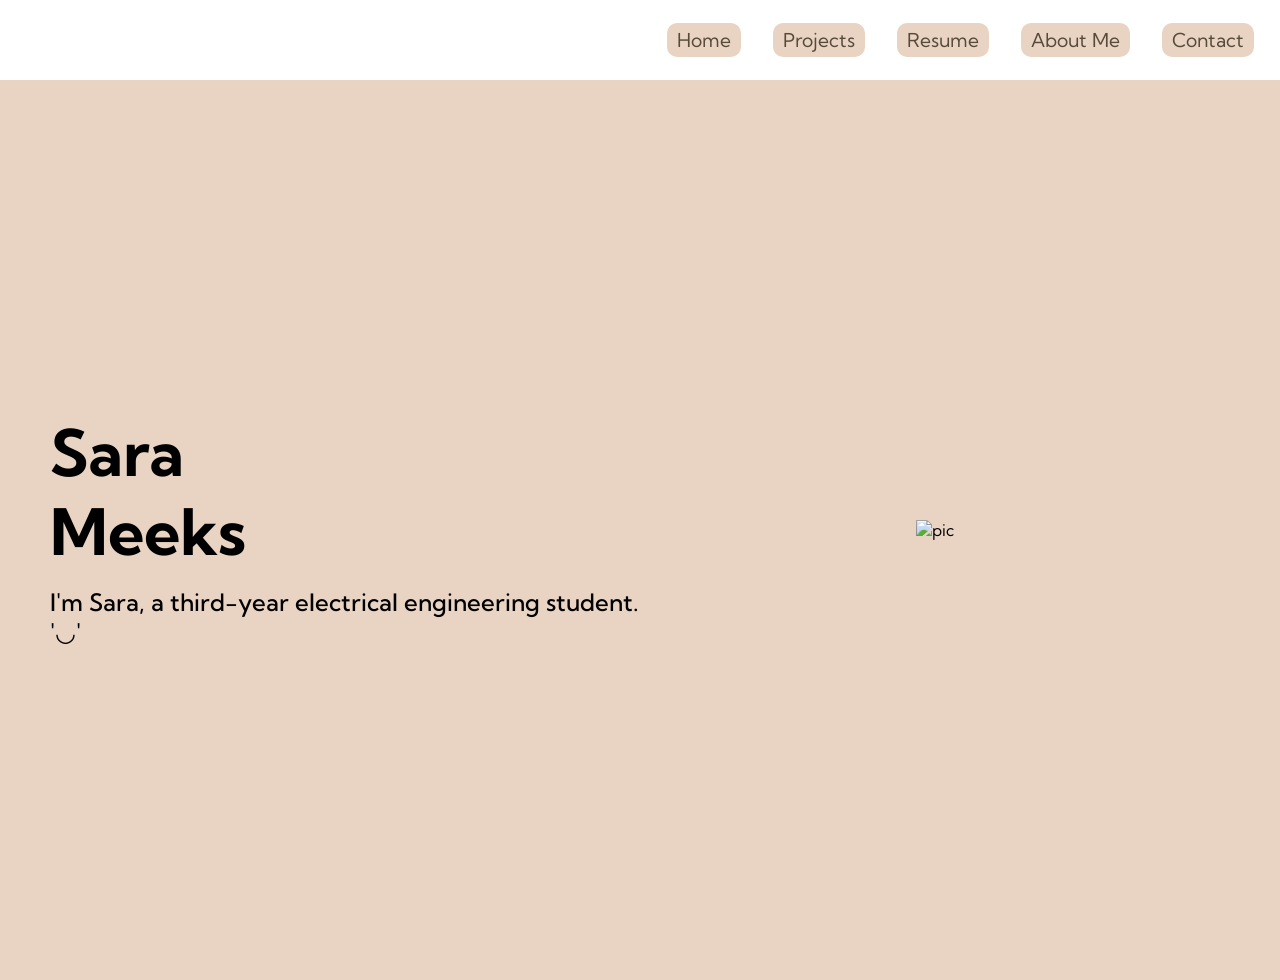
==== index.html @ 7fd4ca71 "Add files via upload" ====
<!DOCTYPE html>
<html lang="en">
<head>
    <meta charset="UTF-8">
    <meta name="viewport" content="width=device-width, initial-scale=1.0">
    <title>Sara's Website</title>
    <link rel="stylesheet" href="Home.css">
    <link rel="preconnect" href="https://fonts.googleapis.com">
<link rel="preconnect" href="https://fonts.gstatic.com" crossorigin>
<link href="https://fonts.googleapis.com/css2?family=Kumbh+Sans:wght,YOPQ@100..900,300&display=swap" rel="stylesheet">
</head>

<!-- This is my navigation bar -->

<body>
    <nav class="navbar">
        <div class="navbar__container">
            <div class="navbar__toggle" id="mobile-menu">
                <span class="bar"></span>
                <span class="bar"></span>
                <span class="bar"></span>
            </div>
            <ul class="navbar__menu">
                <li class="navbar__btn">
                    <a href="/" class="button">
                        Home
                    </a>
                </li>
                <li class="navbar__btn">
                    <a href="/Projects.html" class="button">
                        Projects
                    </a>
                </li>
                <li class="navbar__btn">
                    <a href="/Resume.html" class="button">
                        Resume
                    </a>
                </li>
                <li class="navbar__btn">
                    <a href="/AboutMe.html" class="button">
                        About Me
                    </a>
                </li>
                 <li class="navbar__btn">
                    <a href="/Contact.html" class="button">
                        Contact
                    </a>
                </li>
            </ul>
        </div>
    </nav>
    <script src="app.js"></script>

    <!-- This is the end of my navigation bar -->


    <!--Hero Section-->

    <div class="main">
        <div class="main__container">
            <div class="main__content">
            <h1>
                Sara
            </h1>
            <h2>
                Meeks
            </h2>
              <p>I'm Sara, a third-year electrical engineering student. '◡' </p>
            </div>
            <div class="main__img--container">
                <img src="images/headshoty.jpg" alt="pic" id="main__img">
            </div>
        </div>
    </div>

</body>
</html>
---- Home.css ----
* {
    box-sizing:border-box;
    margin:0;
    padding: 0;
    font-family: 'Kumbh Sans', sans-serif;
}

/*Navbar*/
.navbar {
    background-image: url('/images/top.png');    height: 80px;
    display:flex;
    justify-content: center;
    align-items: center;
    font-size: 1.2rem;
    position: sticky;
    top: 0;
    z-index: 999;
}

.navbar__container {
    display: flex;
    justify-content: space-between;
    height: 80px;
    z-index: 1;
    width: 100%;
    max-width: 1300px;
    margin: 0;
    padding: 0 10px;
}

.fa-gem {
    margin-right: 0.3rem;
}

.navbar__menu{
    display: flex;
    align-items: center;
    list-style: none;
    text-align: center;
}

.navbar__btn {
    display: flex;
    justify-content: center;
    align-items: center;
    padding: 0 1rem;
    width: 100%;
}

.button {
    display: flex;
    justify-content: center;
    align-items: center;
    text-decoration: none;
    padding: 5px 10px;
    height: 100%;
    width: 100%;
    outline: none;
    border-radius: 10px;
    background: #e9d4c4;
    color: #584a39;
    white-space: nowrap;
}

.button:hover {
    background: #fff;
    transition: all 0.3s ease;
}

/*End of navbar*/

@media screen and (max-width: 960px) {
    .navbar__container {
        display: flex;
        justify-content: space-between;
        height: 80px;
        z-index: 1;
        width: 100%;
        max-width: 1300px;
        padding: 0;
    }

    .navbar__menu {
        display:grid;
        grid-template-columns: auto;
        margin: 0;
        width: 100%;
        position: absolute;
        top: -1000px;
        opacity: 0;
        transition: all 0.5s ease;
        height: 50vh;
        z-index: -1;
        background: #584a39;
    }

    .navbar__menu.active {
        background: #584a39;
        top: 100%;
        opacity: 1;
        transition: all 0.5s ease;
        z-index: 99;
        height: 50vh;
        font-size: 1.6rem;
    }

    #navbar__logo {
        padding-left: 25px;
    }

    .navbar__toggle .bar {
        width: 35px;
        height: 5px;
        margin: 5px auto;
        transition: all 0.3s ease-in-out;
        background: #542d0f;
    }

    #mobile-menu {
        position: absolute;
        top: 20%;
        right: 5%;
        transform: translate(5%, 20%);
    }

    .navbar__btn {
        padding-bottom: 2rem;
    }

    .button {
    display: flex;
    justify-content: center;
    align-items: center;
    width: 80%;
    height: 80px;
    margin: 0;
    }

    .navbar__toggle .bar {
        display: block;
        cursor: pointer;
    }

    #mobile-menu.is-active .bar:nth-child(2) {
        opacity: 0;
    }

    #mobile-menu.is-active .bar:nth-child(1) {
        transform: translateY(10px) rotate(45deg);
    }

    #mobile-menu.is-active .bar:nth-child(3) {
        transform: translateY(-10px) rotate(-45deg);
    }
}

/* Home  Section CSS */

.main {
    background-color: #e9d4c4;
}

.main__container {
    display: grid;
    grid-template-columns: 1fr 1fr;
    align-items: center;
    justify-self: center;
    margin: 0 auto;
    height: 100vh;
    background-color: #e9d4c4;
    z-index: 1;
    width: 100%;
    max-width: 1300px;
    padding: 0 50px;
}

.main__content h1 {
    font-size: 4rem;
    background-color:rgb(0, 0, 0);
    background-size: 100%;
    -webkit-background-clip: text;
    -moz-background-clip: text;
    -webkit-text-fill-color: transparent;
    -moz-text-fill-color: transparent; 
}

.main__content h2 {
    font-size: 4rem;
    background-color:rgb(0, 0, 0);
    background-size: 100%;
    -webkit-background-clip: text;
    -moz-background-clip: text;
    -webkit-text-fill-color: transparent;
    -moz-text-fill-color: transparent; 
}

.main__content p {
    margin-top: 1rem;
    font-size: 1.5rem;
    font-weight: 500;
}

/* .main__btn {
    font-size: 1rem;
    background-image: linear-gradient(to top, #0415ff 0%, #0077ff 100%);
    padding: 14px 32px;
    border: none;
    border-radius: 4px;
    color: #20b5f0;
    margin-top: 2rem;
    cursor: pointer;
    position: relative;
    transition: all 0.35s;
    outline: none;
} */

/* .main__btn a {
    position: relative;
    z-index: 2;
    color: #fff;
    text-decoration: none;
}

.main__btn:after {
    position: absolute;
    content: '';
    top: 0;
    left: 0;
    width: 0;
    height: 100%;
    background: #8d0aff;
    transition: all 0.35s;
    border-radius: 4px;
} */

/* .main__btn:hover {
    color: #fff;
}

.main__btn:hover:after {
    width: 100%;
}

.main__img--container {
    text-align: center;
}

#main__img {
    height: 80%;
    width: 80%;
} */

.main__img--container {
    text-align: center;
}

#main__img {
    height: 70%;
    width: 70%;
} 

/*Mobile Responsive*/
@media screen and (max-width: 768px) {
    .main__container{
        display: grid;
        grid-template-columns: auto;
        align-items: center;
        width: 100%;
        margin: 0 auto;
        height: 140vh;
    }
    .main__content{
        text-align: center;
        margin-bottom: 4rem;
    }
    .main__content h1{
        font-size: 2.5rem;
        margin-top: 2rem;
    }

    .main__content h2 {
        font-size: 3rem;
    }

    .main__content p {
        margin-top: 1rem;
        font-size:1.5rem;
    }
}

@media screen and (max-width:480px){
     .main__content h1{
        font-size: 2rem;
        margin-top: 3rem;
    }

    .main__content h2 {
        font-size: 2rem;
    }

    .main__content p {
        margin-top: 2rem;
        font-size:1.5rem;
    }

    .main__btn{
        padding: 12px 36px;
        margin: 2.5rem 0;
    }
}
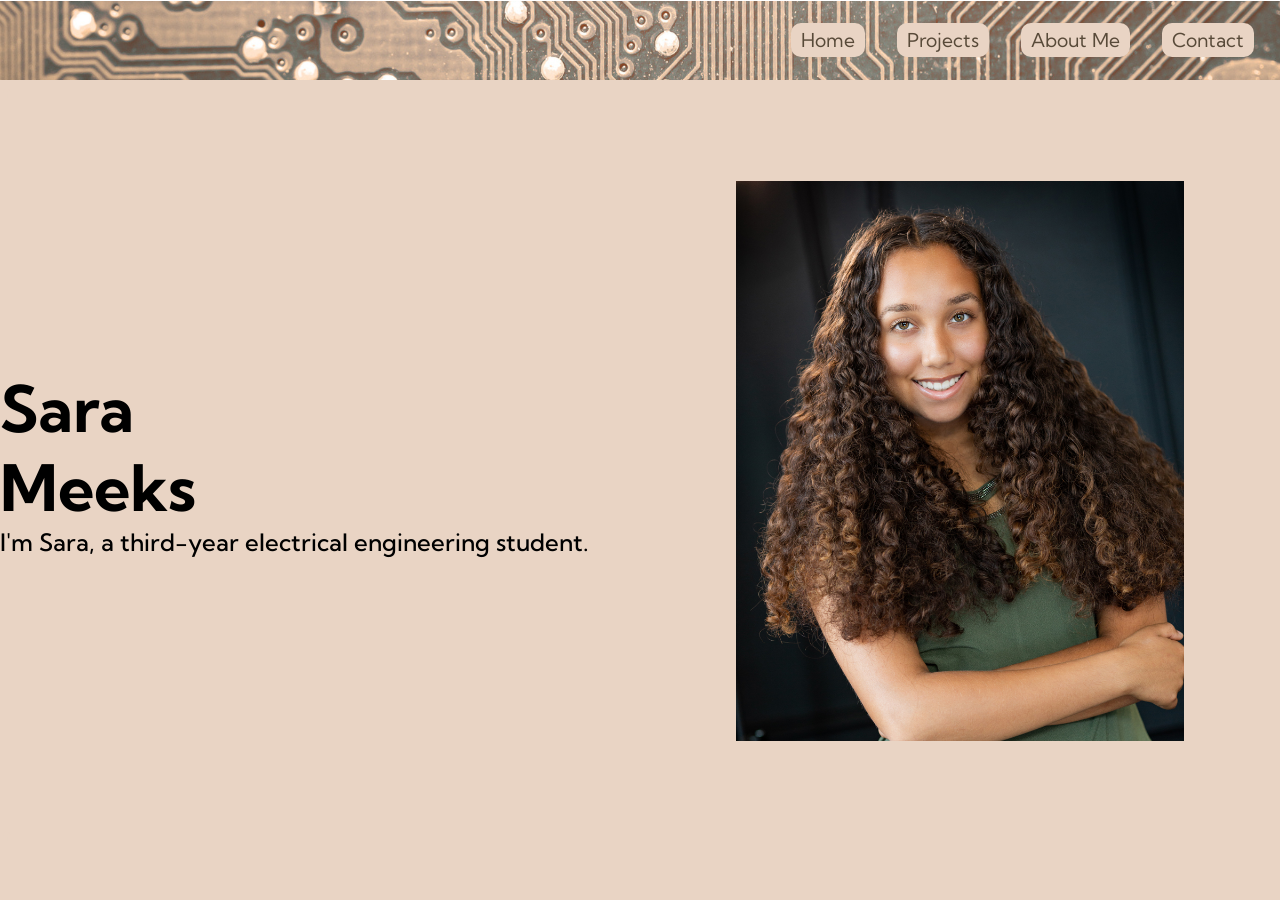
==== commit 9d574bf5: "Add files via upload" ====
--- a/index.html
+++ b/index.html
@@ -31,11 +31,11 @@
                         Projects
                     </a>
                 </li>
-                <li class="navbar__btn">
+                <!-- <li class="navbar__btn">
                     <a href="/Resume.html" class="button">
                         Resume
                     </a>
-                </li>
+                </li> -->
                 <li class="navbar__btn">
                     <a href="/AboutMe.html" class="button">
                         About Me
@@ -53,11 +53,13 @@
 
     <!-- This is the end of my navigation bar -->
 
+                        <h3> n</h3>
 
     <!--Hero Section-->
 
     <div class="main">
         <div class="main__container">
+
             <div class="main__content">
             <h1>
                 Sara
@@ -65,7 +67,7 @@
             <h2>
                 Meeks
             </h2>
-              <p>I'm Sara, a third-year electrical engineering student. '◡' </p>
+              <p>I'm Sara, a third-year electrical engineering student. </p>
             </div>
             <div class="main__img--container">
                 <img src="images/headshoty.jpg" alt="pic" id="main__img">
@@ -73,5 +75,8 @@
         </div>
     </div>
 
+            <h3> n</h3>
+
+
 </body>
 </html>
--- a/Home.css
+++ b/Home.css
@@ -1,3 +1,8 @@
+html,
+body {
+    background-color: #e9d4c4;
+}
+
 * {
     box-sizing:border-box;
     margin:0;
@@ -7,7 +12,8 @@
 
 /*Navbar*/
 .navbar {
-    background-image: url('/images/top.png');    height: 80px;
+    background-image: url('/images/top.png');    
+    height: 80px;
     display:flex;
     justify-content: center;
     align-items: center;
@@ -157,21 +163,22 @@
 /* Home  Section CSS */
 
 .main {
-    background-color: #e9d4c4;
+    display: flex;
+    justify-content: center;
+    align-items: center;
+    min-height: 80vh; 
+    width: 100%;
 }
 
 .main__container {
     display: grid;
     grid-template-columns: 1fr 1fr;
     align-items: center;
-    justify-self: center;
     margin: 0 auto;
-    height: 100vh;
     background-color: #e9d4c4;
     z-index: 1;
     width: 100%;
     max-width: 1300px;
-    padding: 0 50px;
 }
 
 .main__content h1 {
@@ -194,61 +201,19 @@
     -moz-text-fill-color: transparent; 
 }
 
+h3 {
+    color: #e9d4c4;
+}
+
 .main__content p {
-    margin-top: 1rem;
     font-size: 1.5rem;
     font-weight: 500;
-}
-
-/* .main__btn {
-    font-size: 1rem;
-    background-image: linear-gradient(to top, #0415ff 0%, #0077ff 100%);
-    padding: 14px 32px;
-    border: none;
-    border-radius: 4px;
-    color: #20b5f0;
-    margin-top: 2rem;
-    cursor: pointer;
-    position: relative;
-    transition: all 0.35s;
-    outline: none;
-} */
-
-/* .main__btn a {
-    position: relative;
-    z-index: 2;
-    color: #fff;
-    text-decoration: none;
-}
-
-.main__btn:after {
-    position: absolute;
-    content: '';
-    top: 0;
-    left: 0;
-    width: 0;
-    height: 100%;
-    background: #8d0aff;
-    transition: all 0.35s;
-    border-radius: 4px;
-} */
-
-/* .main__btn:hover {
-    color: #fff;
-}
-
-.main__btn:hover:after {
-    width: 100%;
-}
-
-.main__img--container {
-    text-align: center;
 }
 
 #main__img {
     height: 80%;
     width: 80%;
-} */
+} 
 
 .main__img--container {
     text-align: center;
@@ -267,7 +232,6 @@
         align-items: center;
         width: 100%;
         margin: 0 auto;
-        height: 140vh;
     }
     .main__content{
         text-align: center;
@@ -279,7 +243,7 @@
     }
 
     .main__content h2 {
-        font-size: 3rem;
+        font-size: 2.5rem;
     }
 
     .main__content p {
